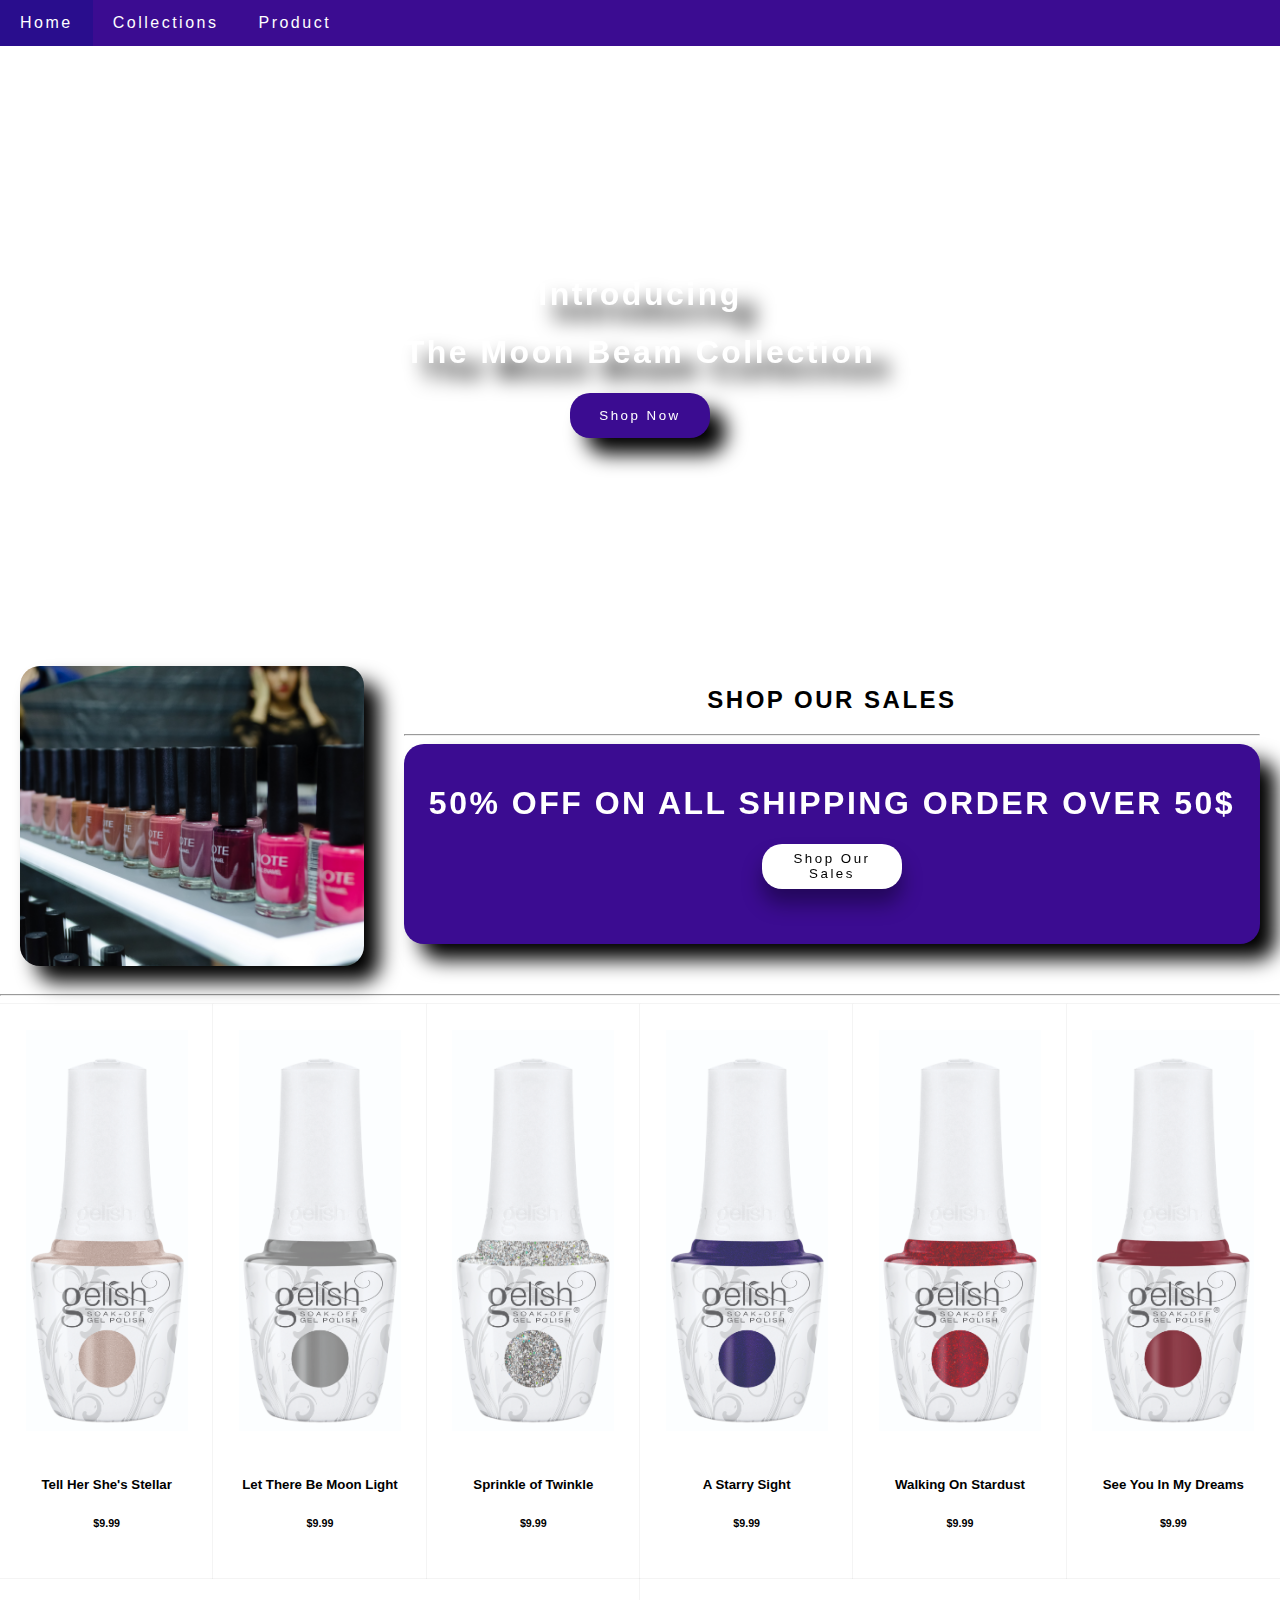
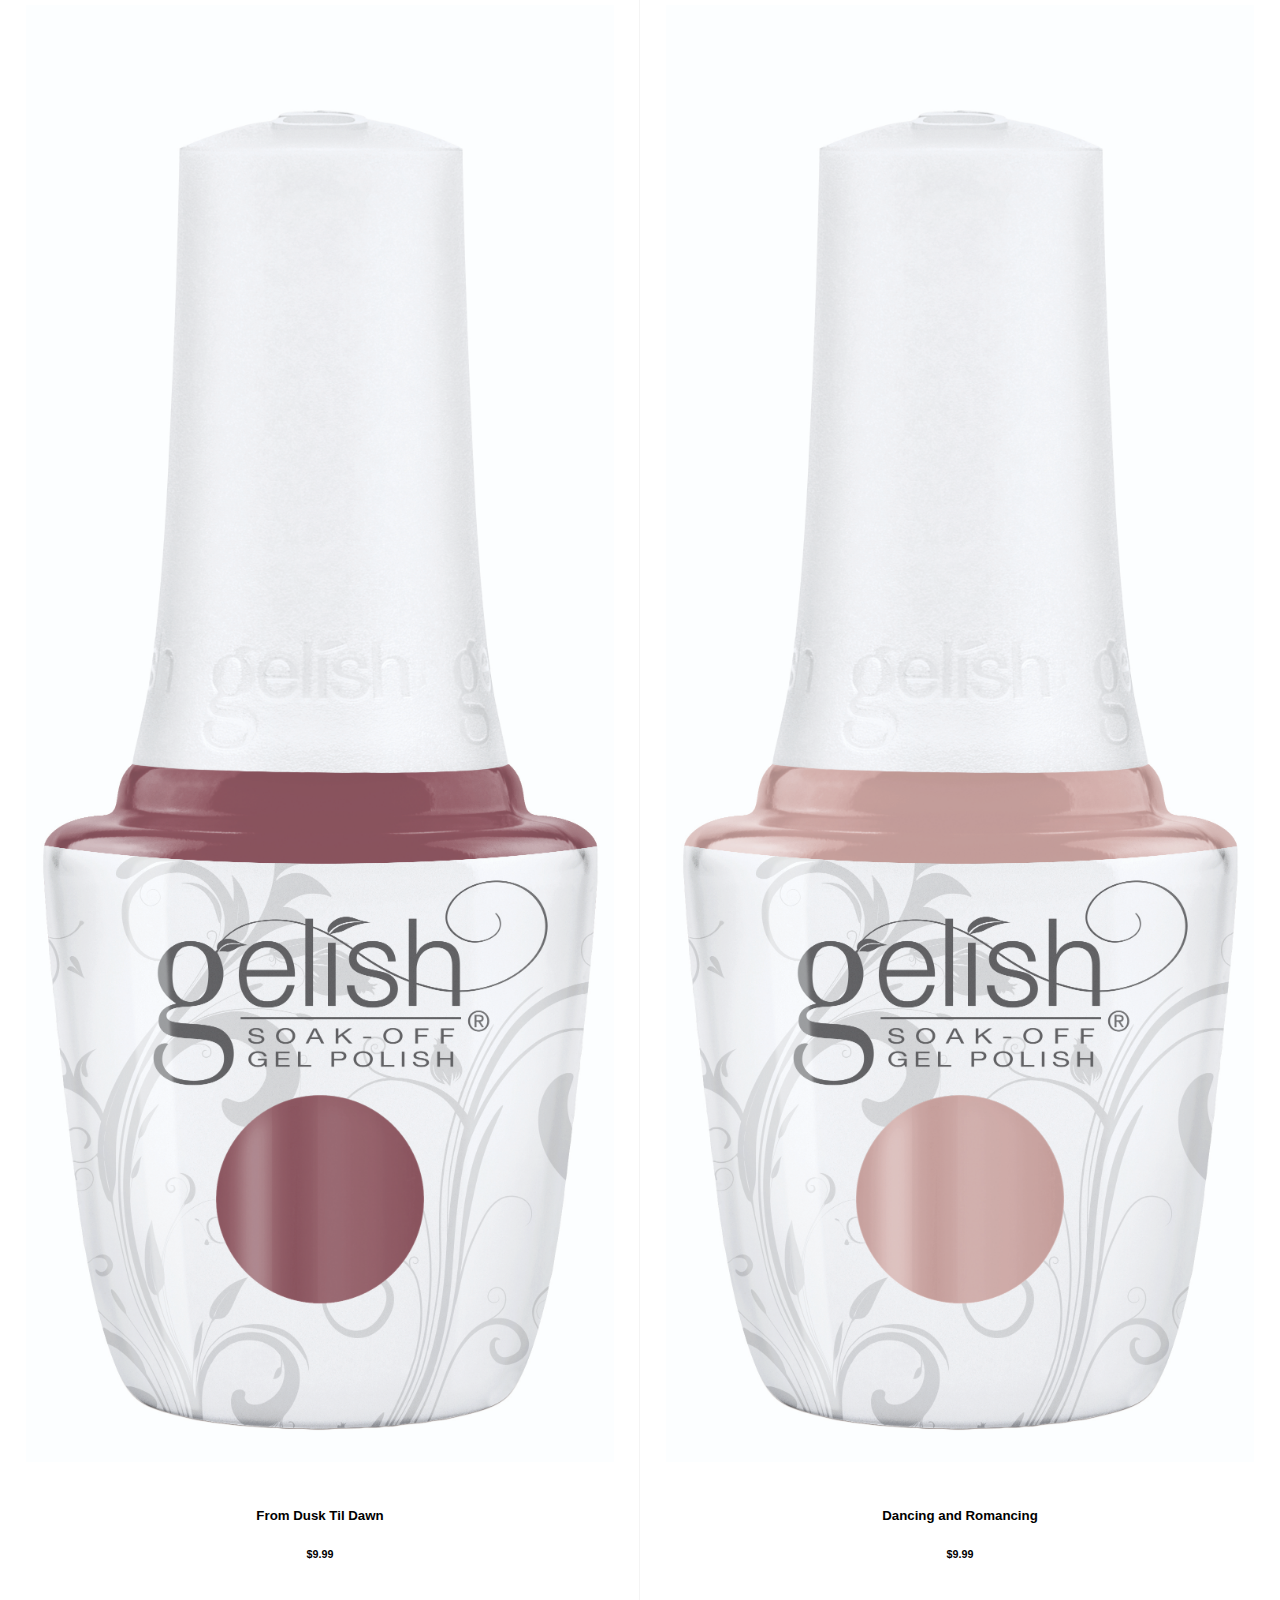
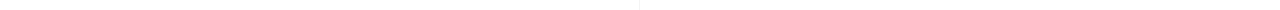
==== index.html @ 3ac52301 "large update." ====
<!DOCTYPE html>
<html>

<head>
    <title>Page Title</title>
    <meta charset="UTF-8">
    <meta name="viewport" content="width=device-width, initial-scale=1">
    <link rel="stylesheet" href='index.css'>
</head>

<body>



    <!-- Navigation Bar -->
    <div class="navbar">
        <a href="#">Home</a>
        <a href="#">Collections</a>
        <a href="#">Product</a>
    </div>

    <!-- Header -->
    <div class="header">
        <div class="header-text">
            <h1>Introducing</h1>
            <h1>The Moon Beam Collection</h1>
            <button class="header-button">Shop Now</button>
        </div>
    </div>



    <!-- The flexible grid (content) -->
    <div class="row">
        <div class="side">
            <div class="side-img"></div>
        </div>
        <div class="main">
            <h2>SHOP OUR SALES</h2>
            <hr>
            <div class="shop-sales">
                <h1>50% OFF ON ALL SHIPPING ORDER OVER 50$ </h1>
                <button class="sales-button">Shop Our Sales</button>
            </div>
        </div>
    </div>
    <hr>

    <section class="products">
        <div class="product-card">
            <div class="product-image">
                <img src="/assets/Bottles/GEL-W-H-19-1110365-TellHerShesStellar.jpg">
            </div>
            <div class="product-info">
                <h5>Tell Her She's Stellar</h5>
                <h6>$9.99</h6>
            </div>
        </div>
        <div class="product-card">
            <div class="product-image">
                <img src="/assets/Bottles/GEL-W-H-19-1110366-LetThereBeMoonlight.jpg">
            </div>
            <div class="product-info">
                <h5>Let There Be Moon Light</h5>
                <h6>$9.99</h6>
            </div>
        </div>
        <div class="product-card">
            <div class="product-image">
                <img src="/assets/Bottles/GEL-W-H-19-1110367-SprinkleofTwinkle.jpg">
            </div>
            <div class="product-info">
                <h5>Sprinkle of Twinkle</h5>
                <h6>$9.99</h6>
            </div>
        </div>
        <div class="product-card">
            <div class="product-image">
                <img src="/assets/Bottles/GEL-W-H-19-1110368-AStarrySight.jpg">
            </div>
            <div class="product-info">
                <h5>A Starry Sight</h5>
                <h6>$9.99</h6>
            </div>
        </div>
        <div class="product-card">
            <div class="product-image">
                <img src="/assets/Bottles/GEL-W-H-19-1110369-WalkingOnStardust.jpg">
            </div>
            <div class="product-info">
                <h5>Walking On Stardust </h5>
                <h6>$9.99</h6>
            </div>
        </div>
        <div class="product-card">
            <div class="product-image">
                <img src="/assets/Bottles/GEL-W-H-19-1110370-SeeYouInMyDreams.jpg">
            </div>
            <div class="product-info">
                <h5>See You In My Dreams </h5>
                <h6>$9.99</h6>
            </div>
        </div>
        <div class="product-card">
            <div class="product-image">
                <img src="/assets/Bottles/GEL-W-H-19-1110371-FromDuskTilDawn.jpg">
            </div>
            <div class="product-info">
                <h5>From Dusk Til Dawn </h5>
                <h6>$9.99</h6>
            </div>
        </div>
        <div class="product-card">
            <div class="product-image">
                <img src="/assets/Bottles/GEL-W-H-19-1110372-DancingAndRomancing.jpg">
            </div>
            <div class="product-info">
                <h5>Dancing and Romancing</h5>
                <h6>$9.99</h6>
            </div>
        </div>
    </section>



</body>

</html>
---- index.css ----
* {
  box-sizing: border-box;
}

/* Style the body */
body {
  font-family: Arial;
  margin: 0;
}

/* Header/logo Title */
.header {
  padding: 60px;
  text-align: center;
  background: url('/assets/GEL-HM-10243-0H2A7945-med.jpg');
  color: white;
  background-position: center; /* Center the image */
  background-repeat: no-repeat; /* Do not repeat the image */
  background-size: cover;
  height: 600px;
  align-content: center;
  display: flex;
  justify-content: center;
  align-items: center;
}
.header-button {
  border-radius: 20px;
  background-color: rgb(59, 12, 145);
  color: white;
  border: none;
  width: 140px;
  height: 45px;
  letter-spacing: 2.5px;
  transition: all 0.3s ease 0s;
  cursor: pointer;
  outline: none;
}
.header-button:hover {
  width: 140px;
  height: 45px;
  background-color: rgb(59, 12, 145);
  box-shadow: 0px 15px 20px rgba(16, 14, 134, 0.4);
  color: #fff;
  transform: translateY(-7px);
}

.header-text {
  filter: drop-shadow(16px 16px 10px black);
  letter-spacing: 2.5px;
}

/* Style the top navigation bar */
.navbar {
  display: flex;
  background-color: rgb(59, 12, 145);
}

/* Style the navigation bar links */
.navbar a {
  color: white;
  padding: 14px 20px;
  text-decoration: none;
  text-align: center;
  letter-spacing: 2.5px;
}

/* Change color on hover */
.navbar a:hover {
  background-color: rgba(16, 14, 134, 0.4);
  color: white;
}

/* Column container */
.row {
  display: flex;
  flex-wrap: wrap;
}

/* Create two unequal columns that sits next to each other */
/* Sidebar/left column */
.side {
  flex: 30%;
  background-color: white;
  padding: 20px;
}

.shop-sales {
  height: 200px;
  width: 100%;
  padding: 20px;
  background-color: rgb(59, 12, 145);
  border-radius: 20px;
  height: 200px;
  text-align: center;
  color: white;
  filter: drop-shadow(16px 16px 10px black);
}
.sales-button {
  border-radius: 20px;
  background-color: white;
  color: black;
  border: none;
  width: 140px;
  height: 45px;
  box-shadow: 0px 15px 20px rgba(1, 0, 12, 0.4);
  letter-spacing: 2.5px;
  transition: all 0.3s ease 0s;
  cursor: pointer;
  outline: none;
}

.sales-button:hover {
  width: 140px;
  height: 45px;
  background-color: white;
  box-shadow: 0px 15px 20px rgba(1, 0, 12, 0.4);
  color: black;
  transform: translateY(-7px);
}
/* Main column */
.main {
  flex: 70%;
  background-color: white;
  padding: 20px;
  text-align: center;
  letter-spacing: 2.5px;
}

.products {
  display: flex;
  flex-wrap: wrap;
}

.product-card {
  display: flex;
  flex-direction: column;

  padding: 2%;
  flex: 1 16%;

  background-color: #fff;
  box-shadow: 0px 0px 1px 0px rgba(0, 0, 0, 0.25);
}

.product-image img {
  width: 100%;
}

.product-info {
  margin-top: auto;
  padding-top: 20px;
  text-align: center;
}

.side-img {
  background: url('/assets/frederick-medina-LW2sL5QEmyk-unsplash.jpg');
  background-position: center; /* Center the image */
  background-repeat: no-repeat; /* Do not repeat the image */
  background-size: cover;
  width: 100%;
  padding: 20px;
  height: 300px;
  border-radius: 20px;
  filter: drop-shadow(16px 16px 10px black);
}

/* Responsive layout - when the screen is less than 700px wide, make the two columns stack on top of each other instead of next to each other */
@media only screen and (min-width: 768px) and (max-width: 1024px) {
  .row,
  .navbar {
    flex-direction: column;
  }
  .shop-sales {
    height: 250px;
  }
  .row-2 {
    flex-direction: column;
  }
  .side-img {
    filter: drop-shadow(8px 8px 5px black);
  }
  .shop-sales {
    filter: drop-shadow(8px 8px 5px black);
  }
}

@media only screen and (min-width: 375px) and (max-width: 812px) {
  .row,
  .navbar {
    flex-direction: column;
  }
  .shop-sales {
    height: 250px;
  }
  .row-2 {
    flex-direction: column;
  }
  .side-img {
    filter: drop-shadow(8px 8px 5px black);
  }
  .shop-sales {
    filter: drop-shadow(8px 8px 5px black);
  }
  .product-card {
    flex: 1 21%;
  }
}
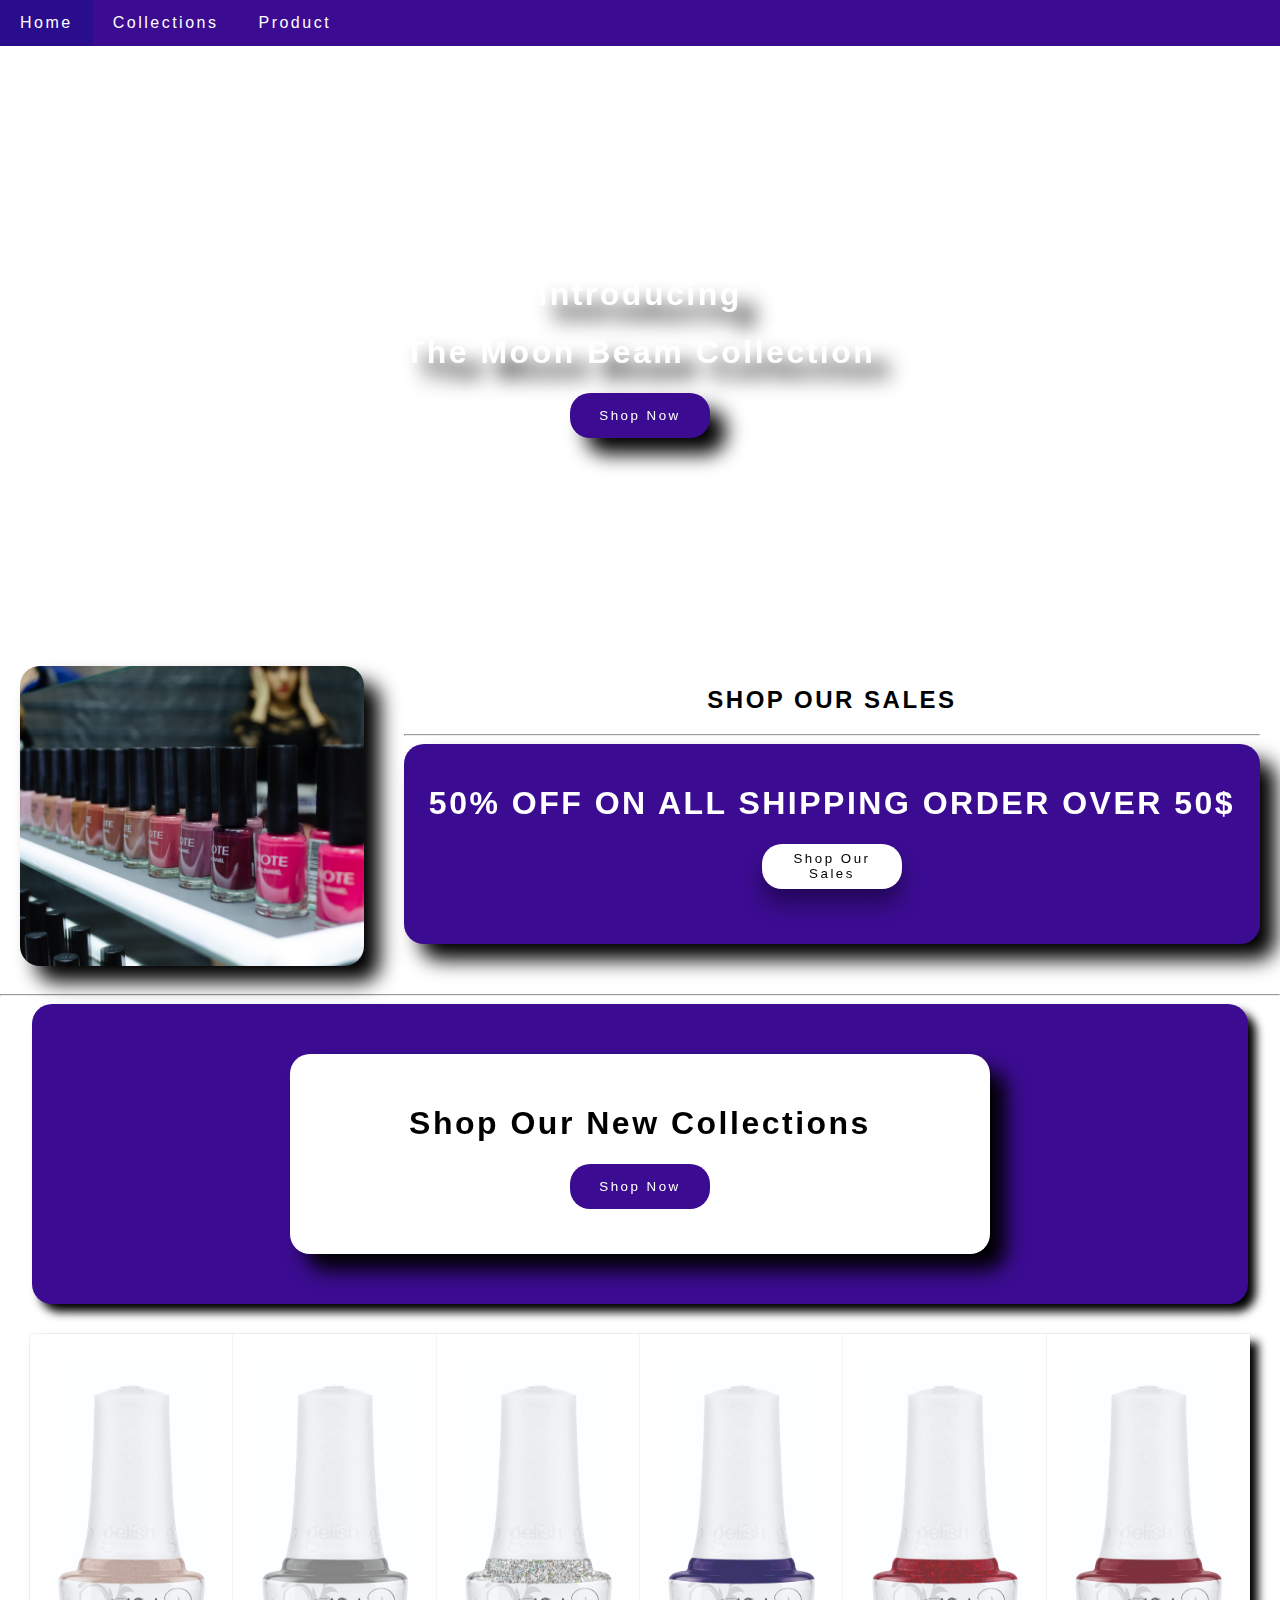
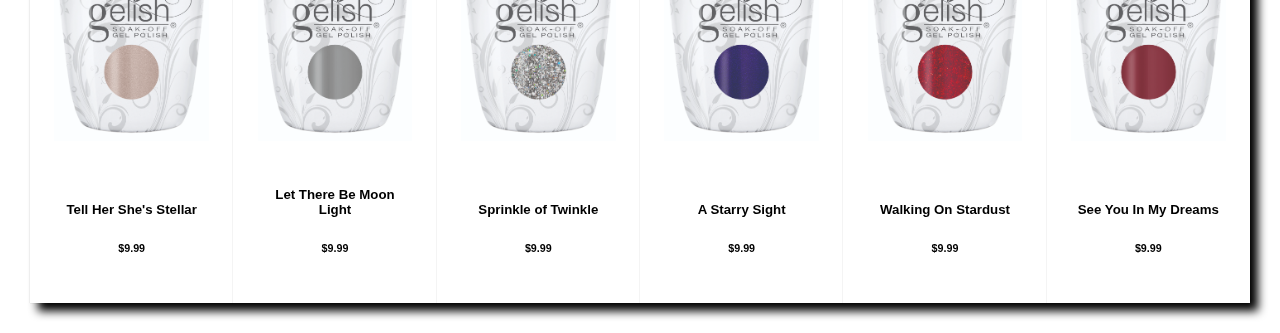
==== commit b7e6938e: "home page styling and product place done" ====
--- a/index.html
+++ b/index.html
@@ -45,6 +45,15 @@
         </div>
     </div>
     <hr>
+    <div class="preview-collec">
+        <div class="top-tier-box">
+            <div class="collec-box">
+                <h1>Shop Our New Collections</h1>
+                <button class="header-button">Shop Now</button>
+            </div>
+        </div>
+    </div>
+
 
     <section class="products">
         <div class="product-card">
@@ -101,24 +110,6 @@
                 <h6>$9.99</h6>
             </div>
         </div>
-        <div class="product-card">
-            <div class="product-image">
-                <img src="/assets/Bottles/GEL-W-H-19-1110371-FromDuskTilDawn.jpg">
-            </div>
-            <div class="product-info">
-                <h5>From Dusk Til Dawn </h5>
-                <h6>$9.99</h6>
-            </div>
-        </div>
-        <div class="product-card">
-            <div class="product-image">
-                <img src="/assets/Bottles/GEL-W-H-19-1110372-DancingAndRomancing.jpg">
-            </div>
-            <div class="product-info">
-                <h5>Dancing and Romancing</h5>
-                <h6>$9.99</h6>
-            </div>
-        </div>
     </section>
 
 
--- a/index.css
+++ b/index.css
@@ -90,7 +90,6 @@
   padding: 20px;
   background-color: rgb(59, 12, 145);
   border-radius: 20px;
-  height: 200px;
   text-align: center;
   color: white;
   filter: drop-shadow(16px 16px 10px black);
@@ -126,9 +125,42 @@
   letter-spacing: 2.5px;
 }
 
+.preview-collec {
+  display: flex;
+  flex-wrap: wrap;
+  justify-content: center;
+  align-items: center;
+}
+
+.top-tier-box {
+  display: flex;
+  flex-direction: column;
+  background-color: rgb(59, 12, 145);
+  padding: 50px;
+  text-align: center;
+  letter-spacing: 2.5px;
+  width: 95%;
+  align-items: center;
+  border-radius: 20px;
+  filter: drop-shadow(8px 8px 5px black);
+}
+
+.collec-box {
+  height: 200px;
+  width: 700px;
+  padding: 30px;
+  background-color: white;
+  border-radius: 20px;
+  text-align: center;
+  filter: drop-shadow(16px 16px 10px black);
+}
 .products {
   display: flex;
   flex-wrap: wrap;
+  padding: 30px;
+  border: 10px;
+  filter: drop-shadow(8px 8px 5px black);
+  border-radius: 20px;
 }
 
 .product-card {
@@ -137,7 +169,7 @@
 
   padding: 2%;
   flex: 1 16%;
-
+  justify-content: space-between;
   background-color: #fff;
   box-shadow: 0px 0px 1px 0px rgba(0, 0, 0, 0.25);
 }
@@ -182,6 +214,10 @@
   .shop-sales {
     filter: drop-shadow(8px 8px 5px black);
   }
+  .collec-box {
+    width: 300px;
+    height: 300px;
+  }
 }
 
 @media only screen and (min-width: 375px) and (max-width: 812px) {
@@ -204,4 +240,8 @@
   .product-card {
     flex: 1 21%;
   }
-}
+  .collec-box {
+    width: 300px;
+    height: 300px;
+  }
+}
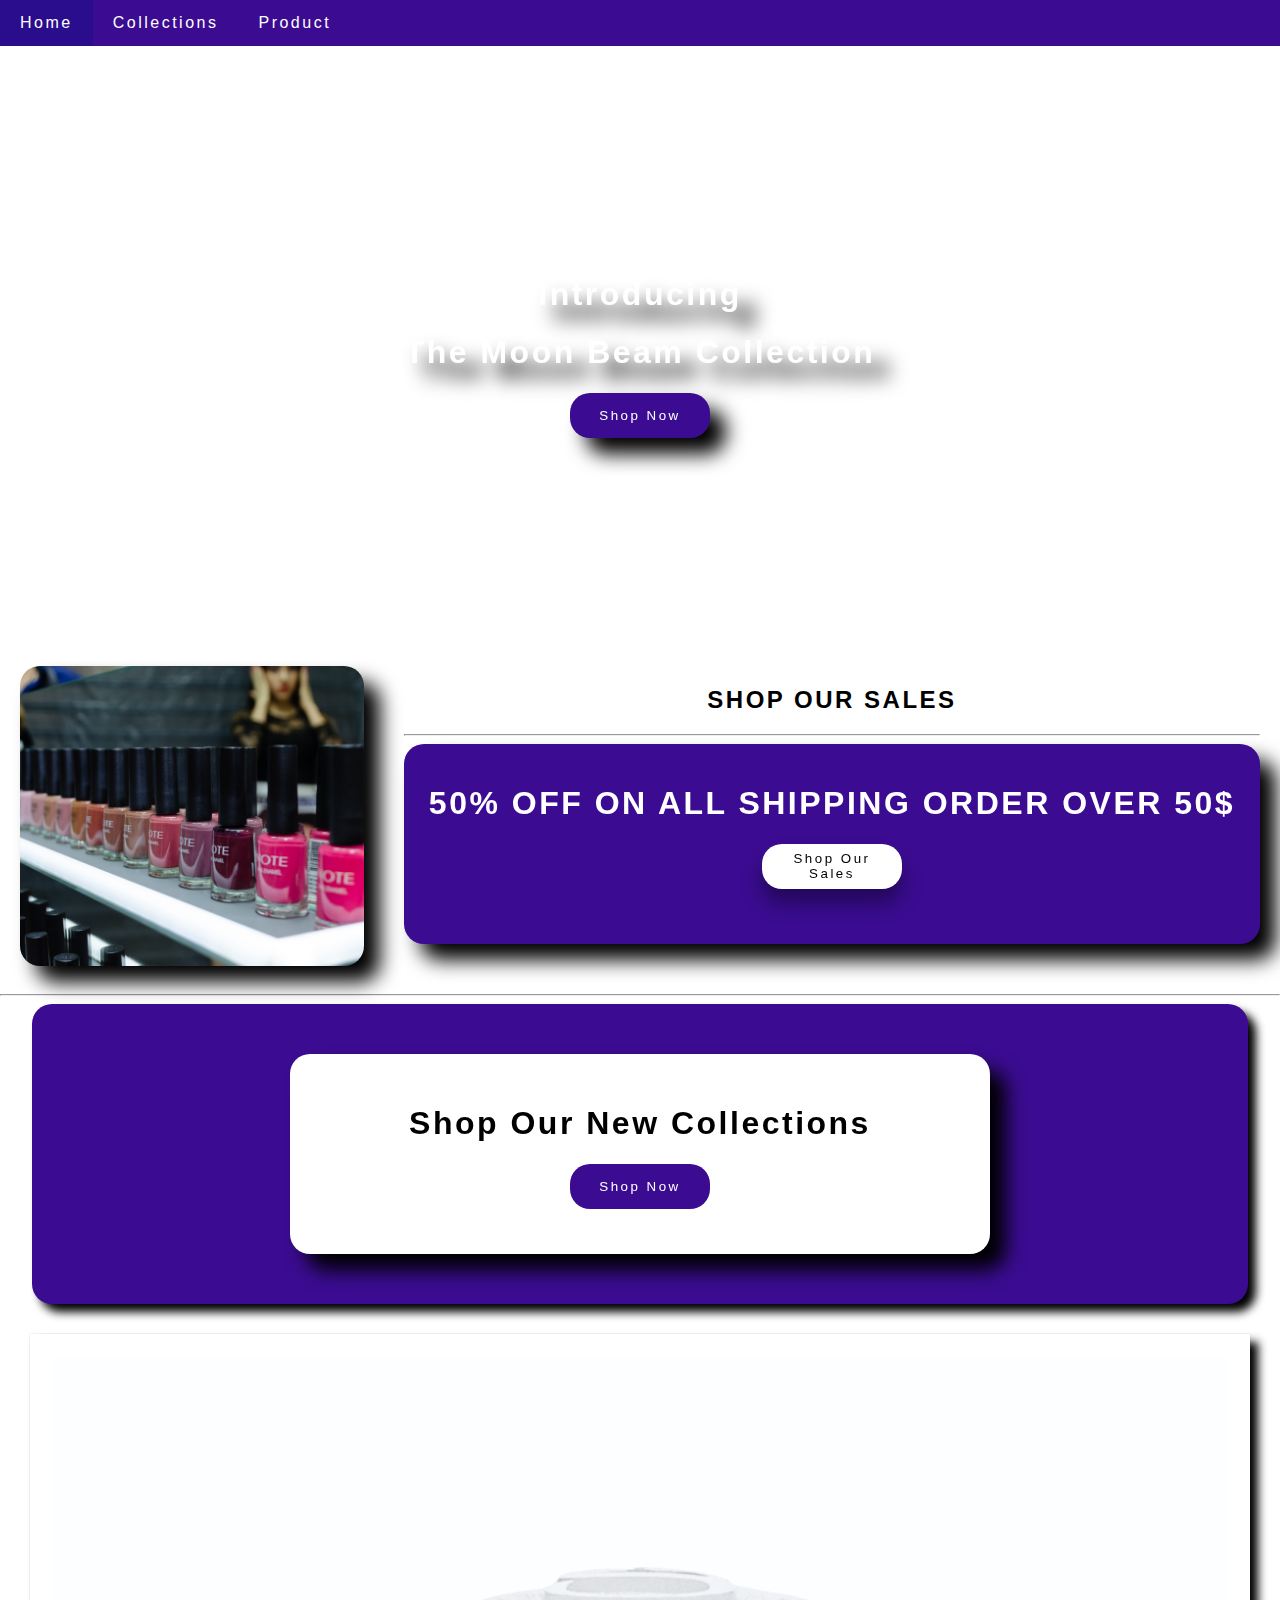
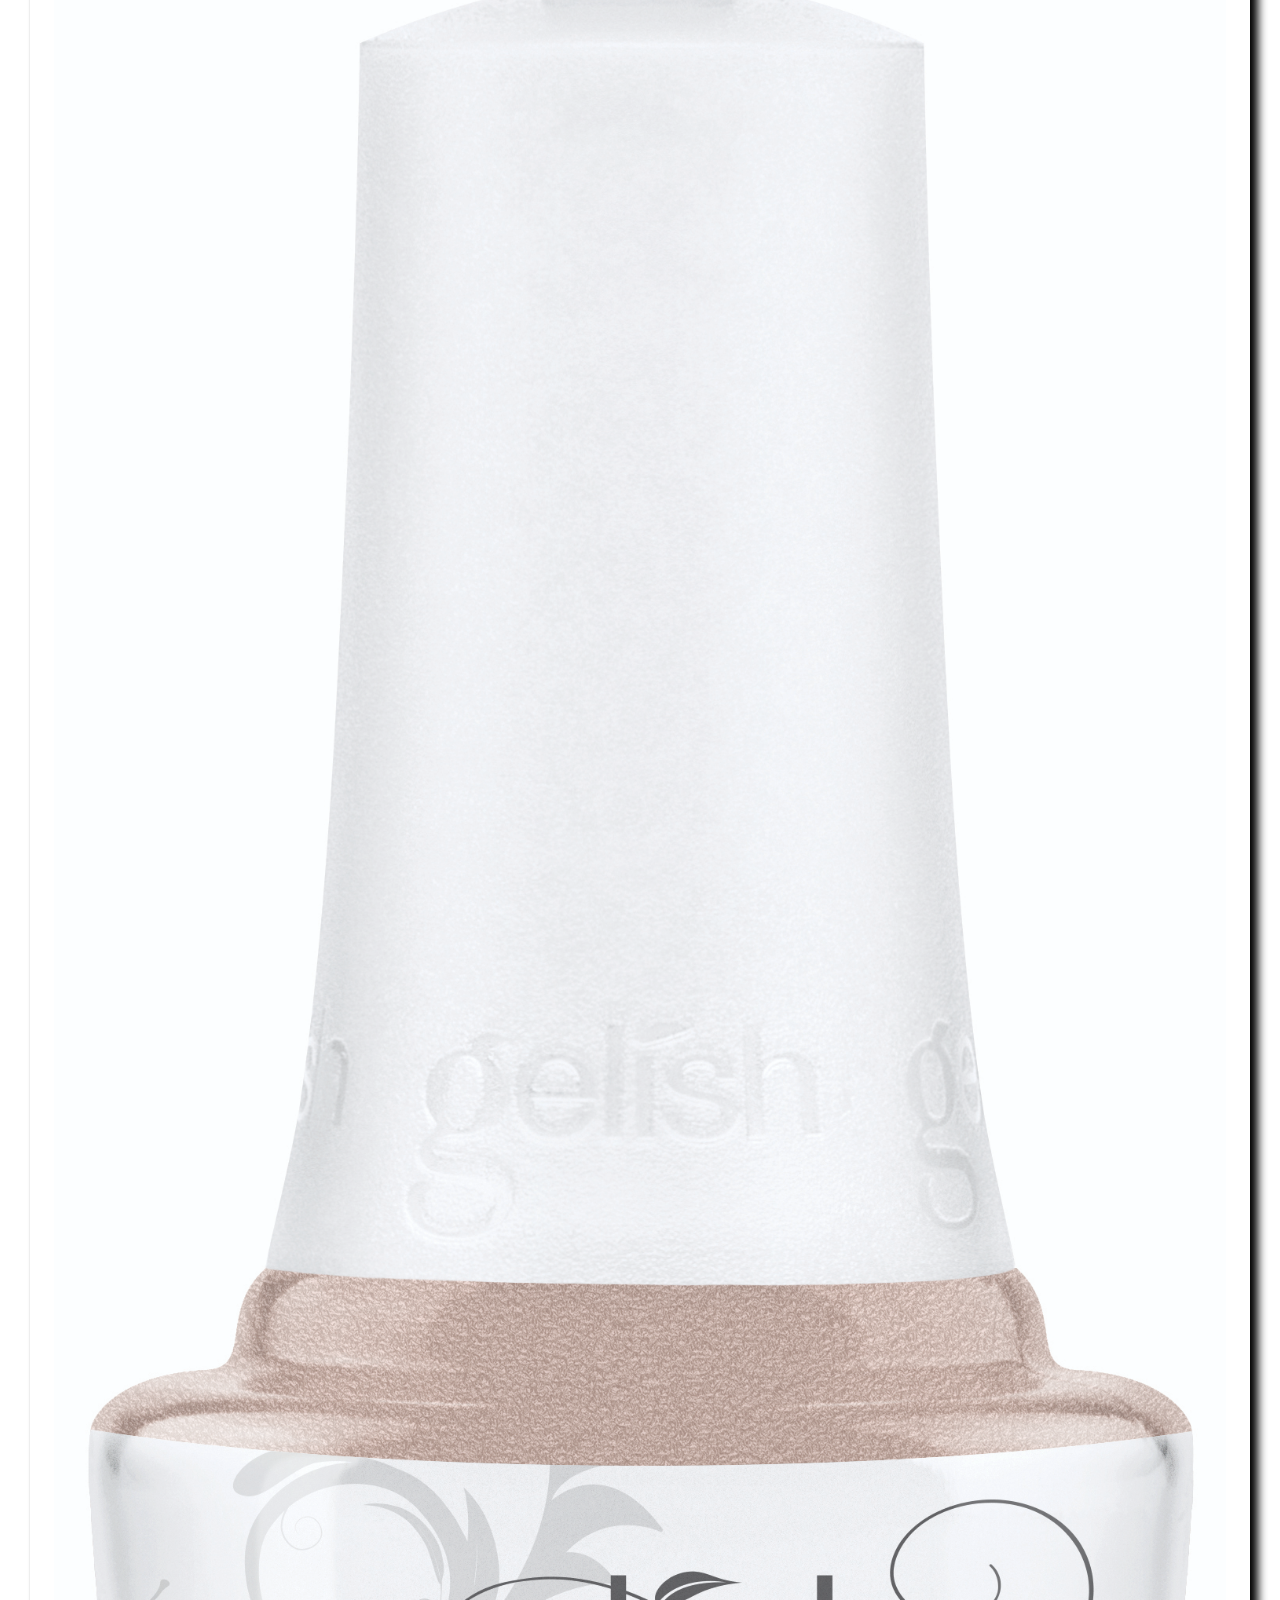
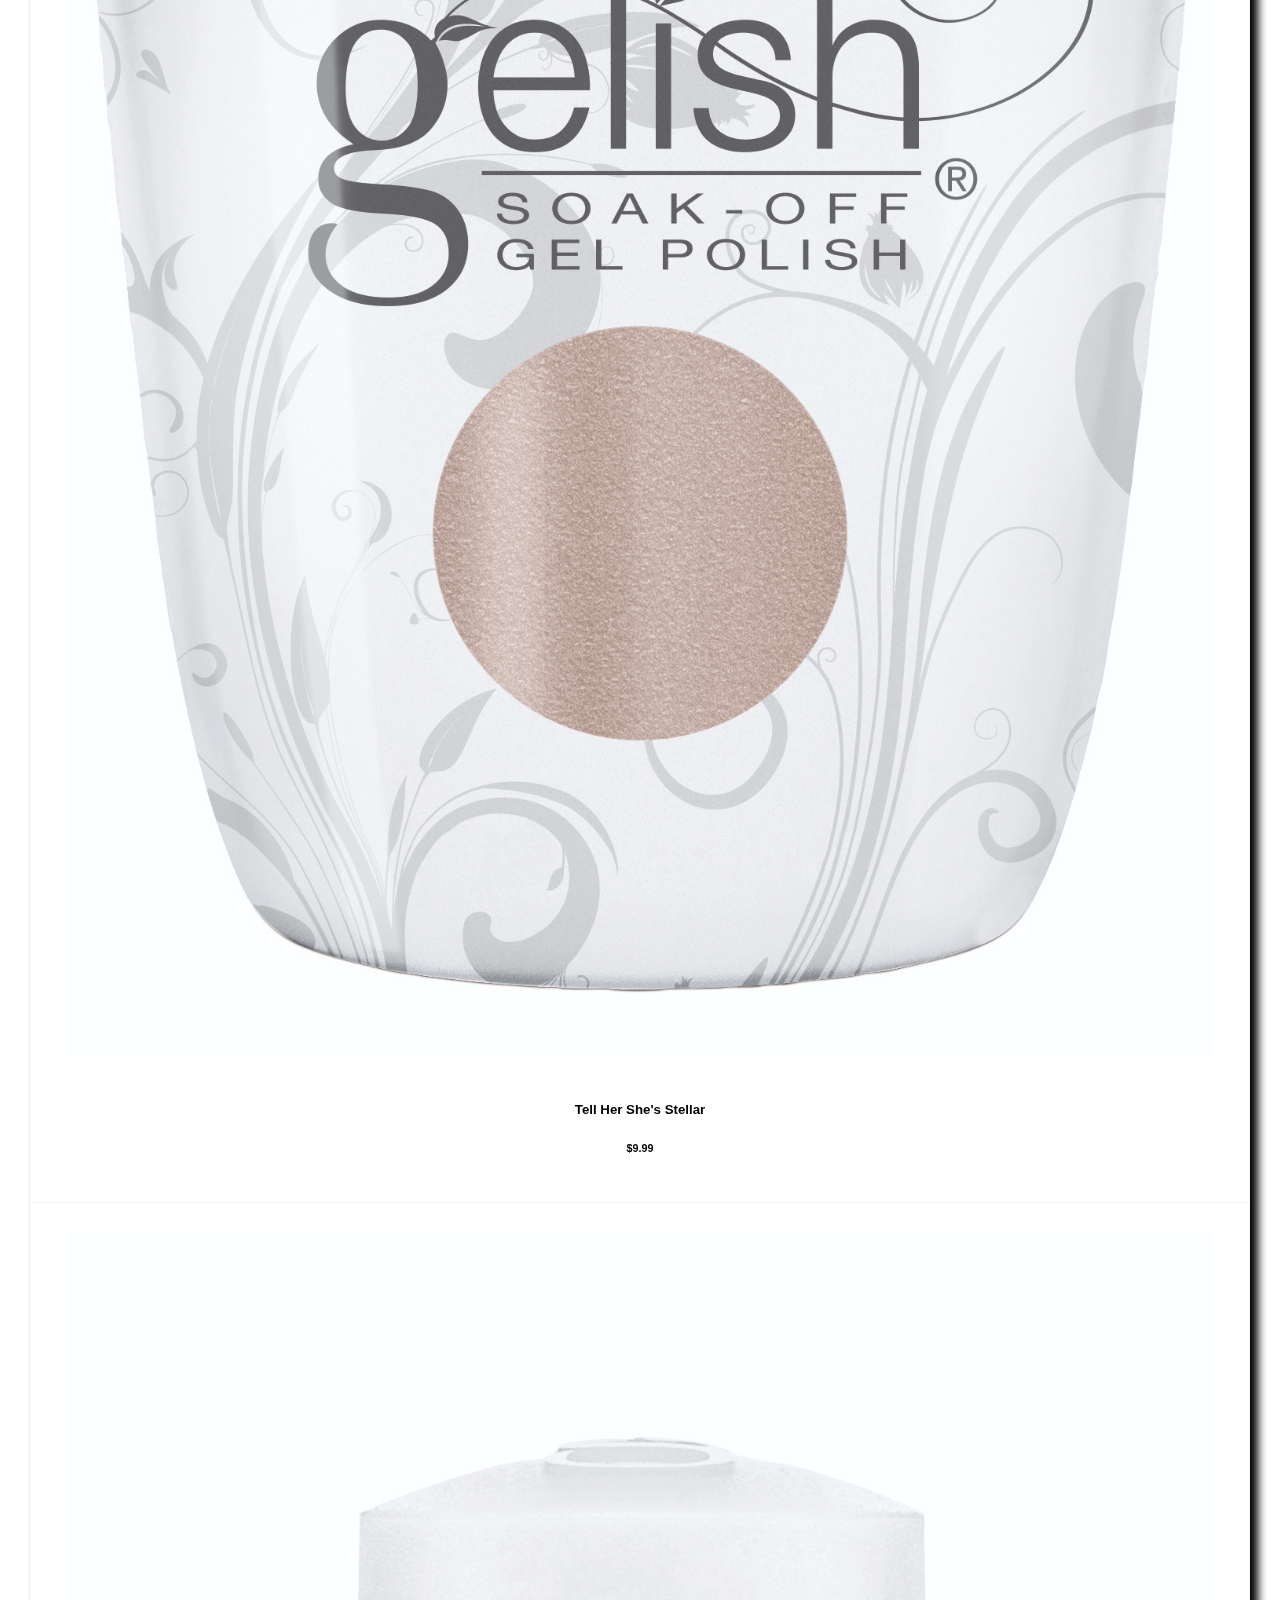
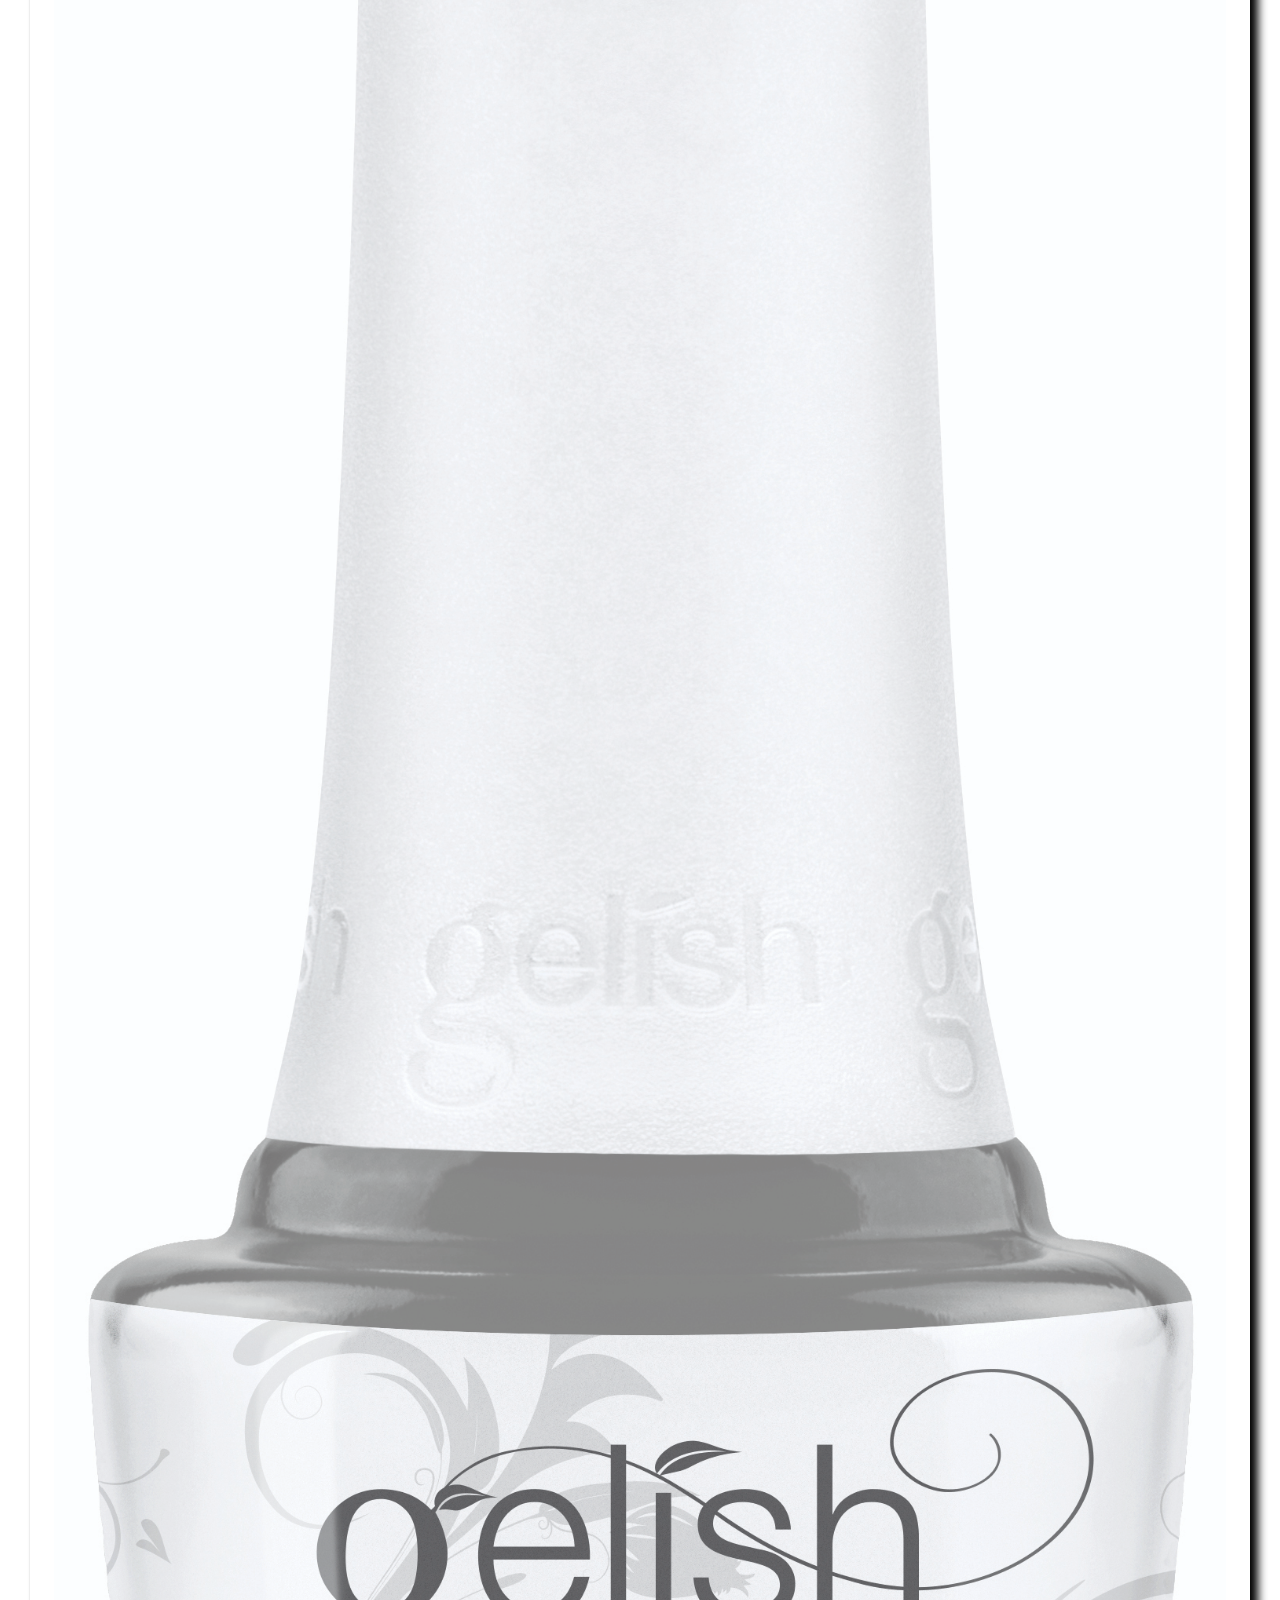
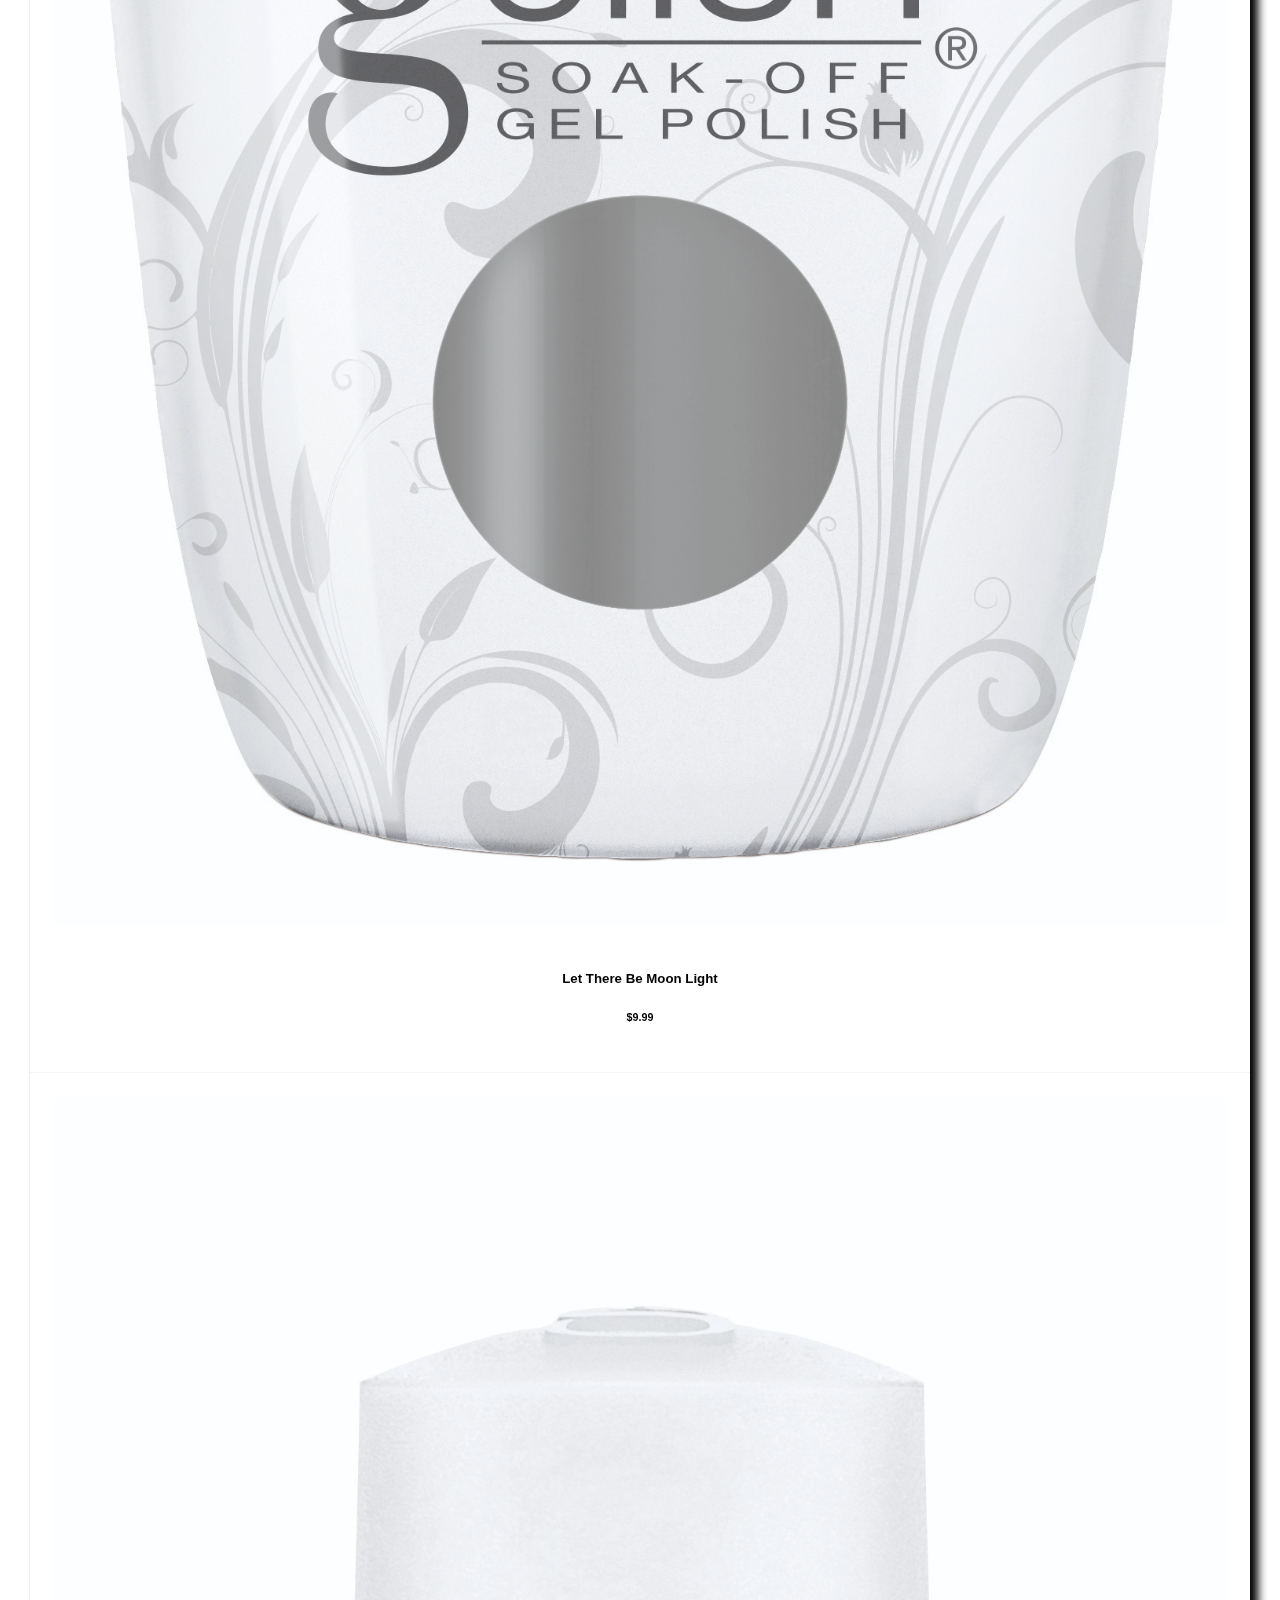
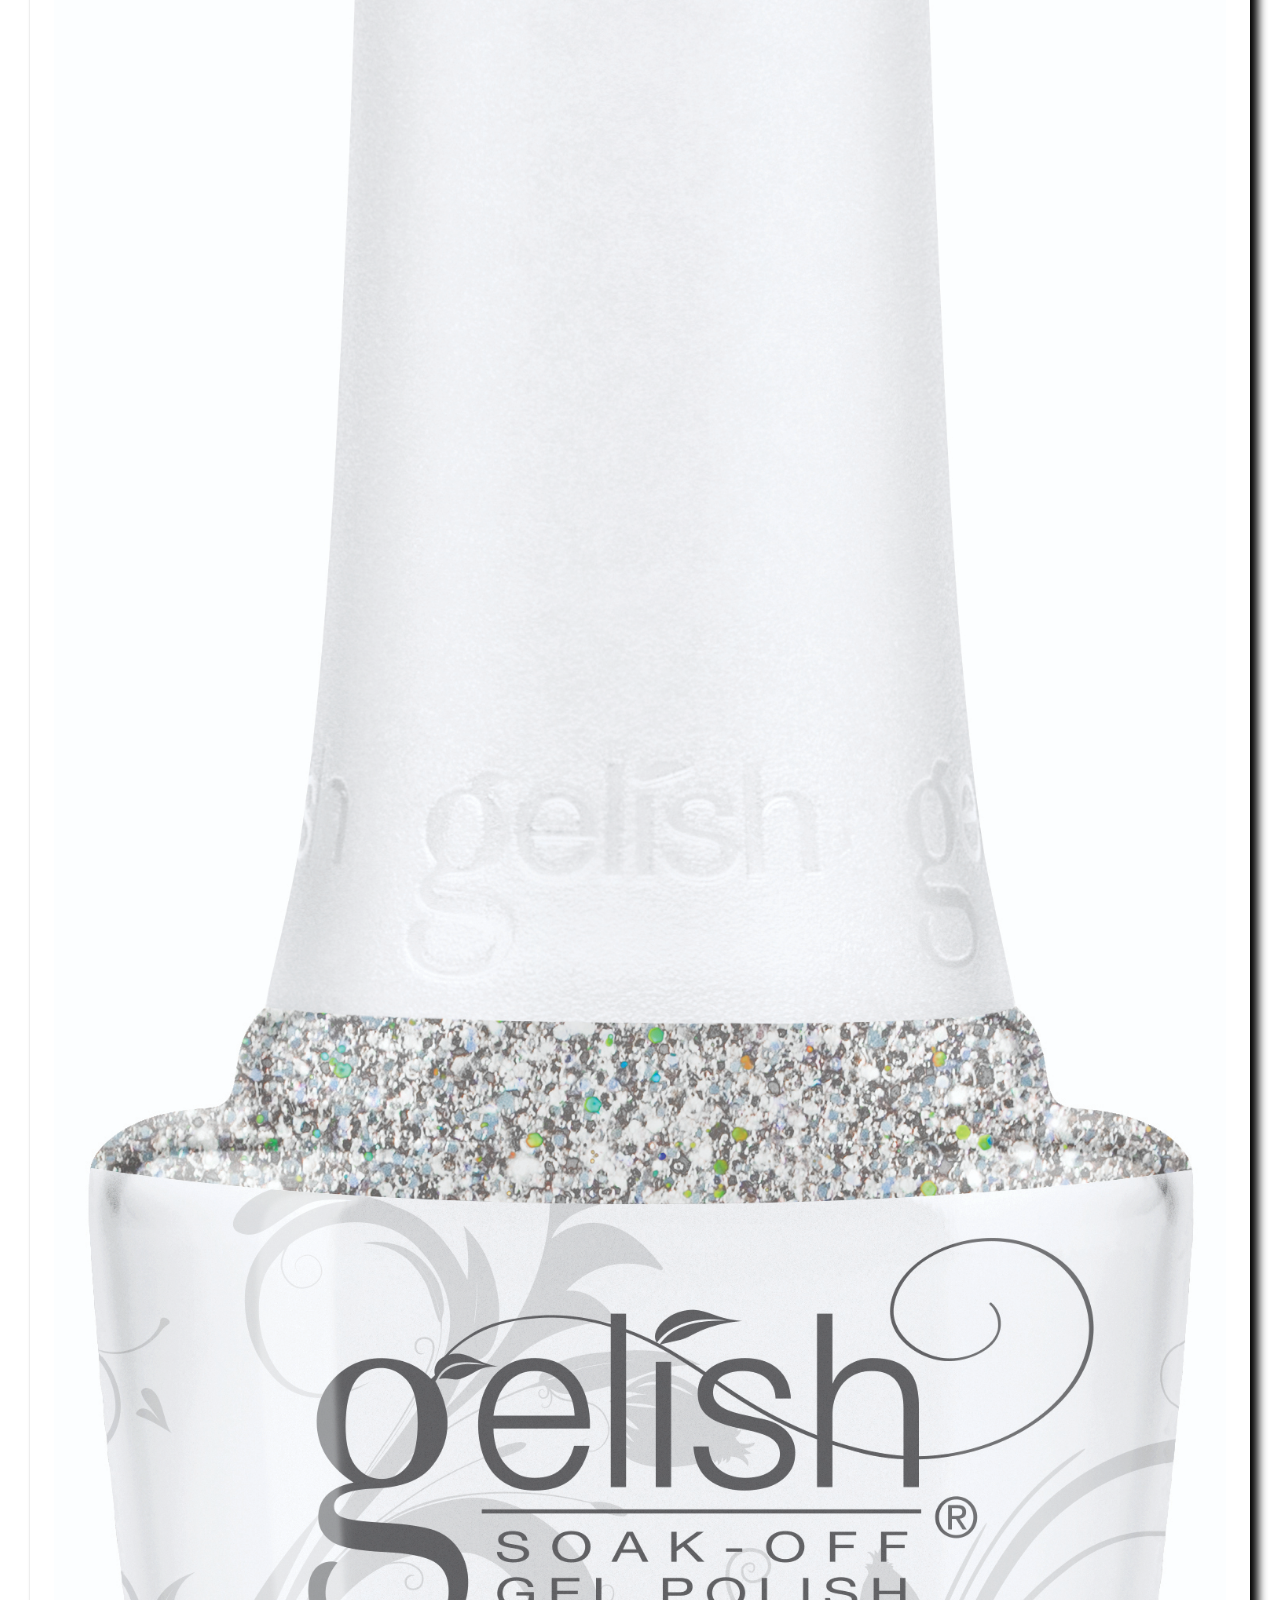
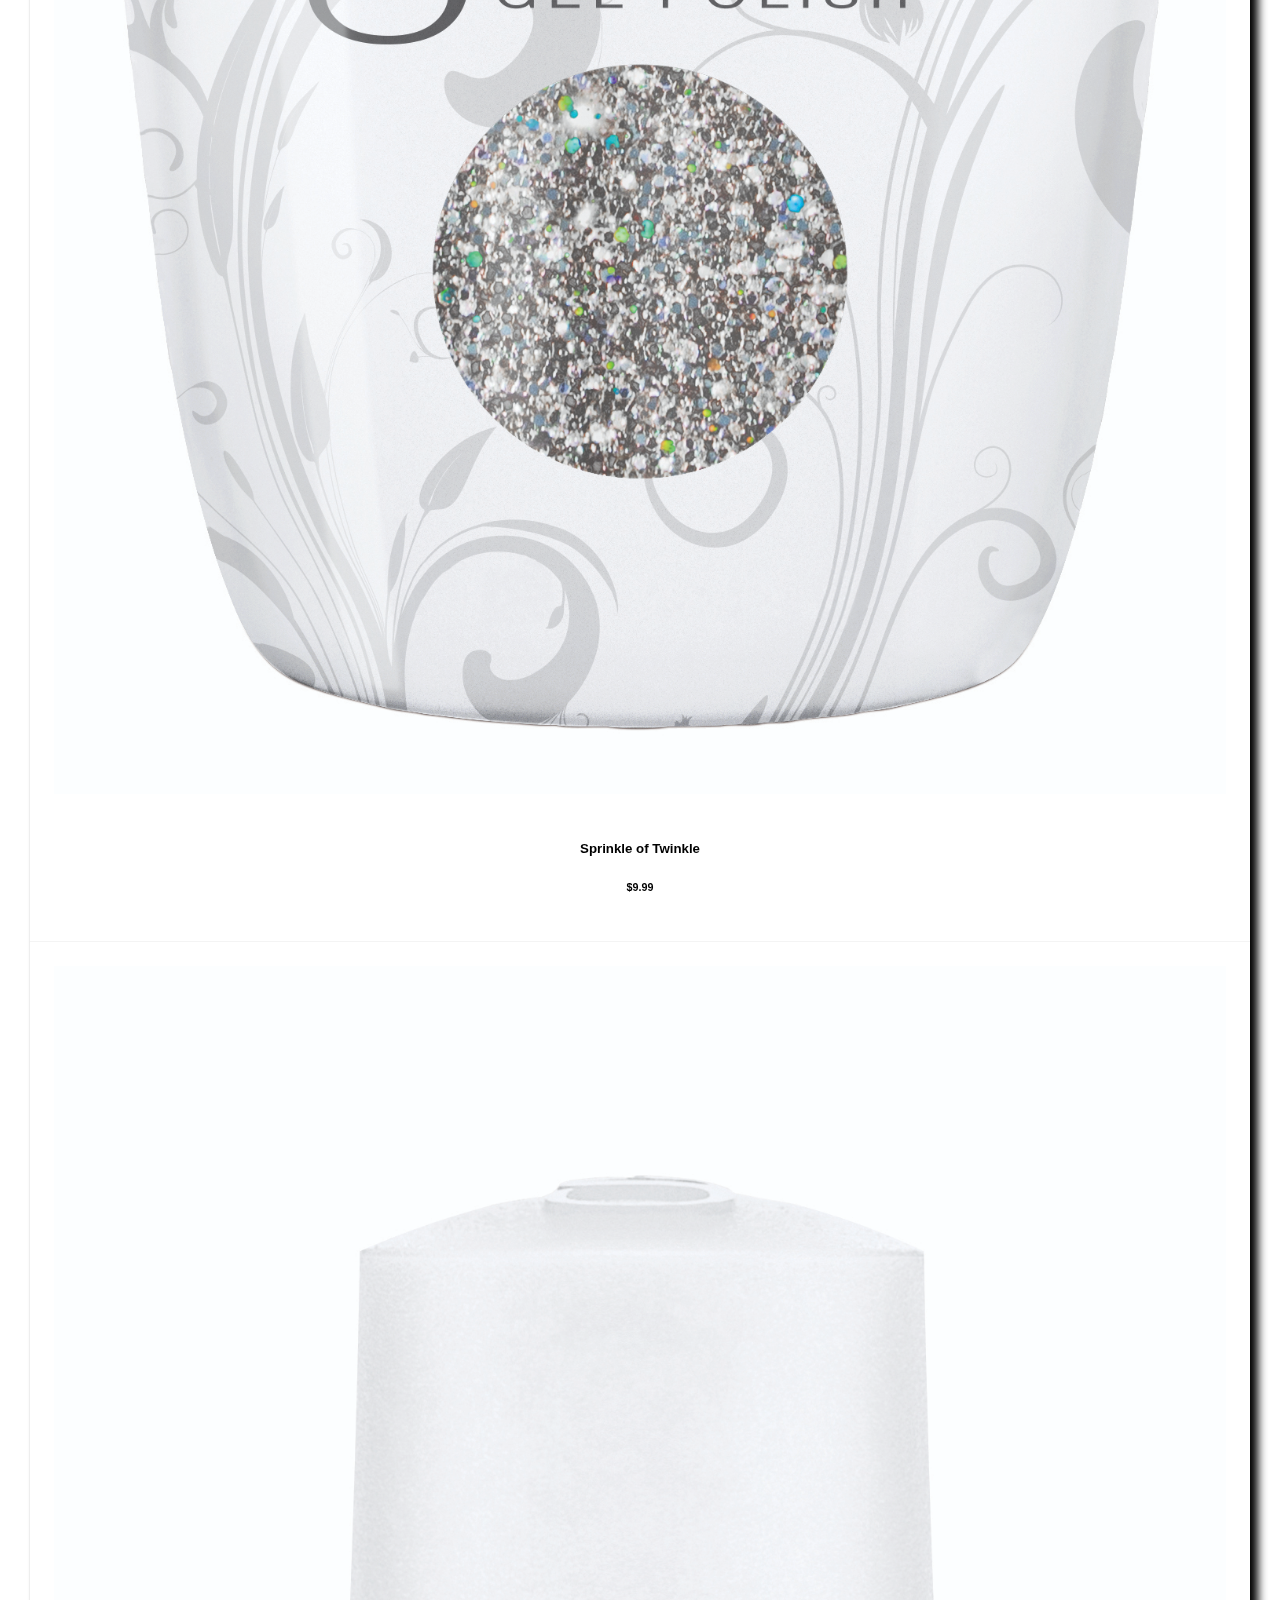
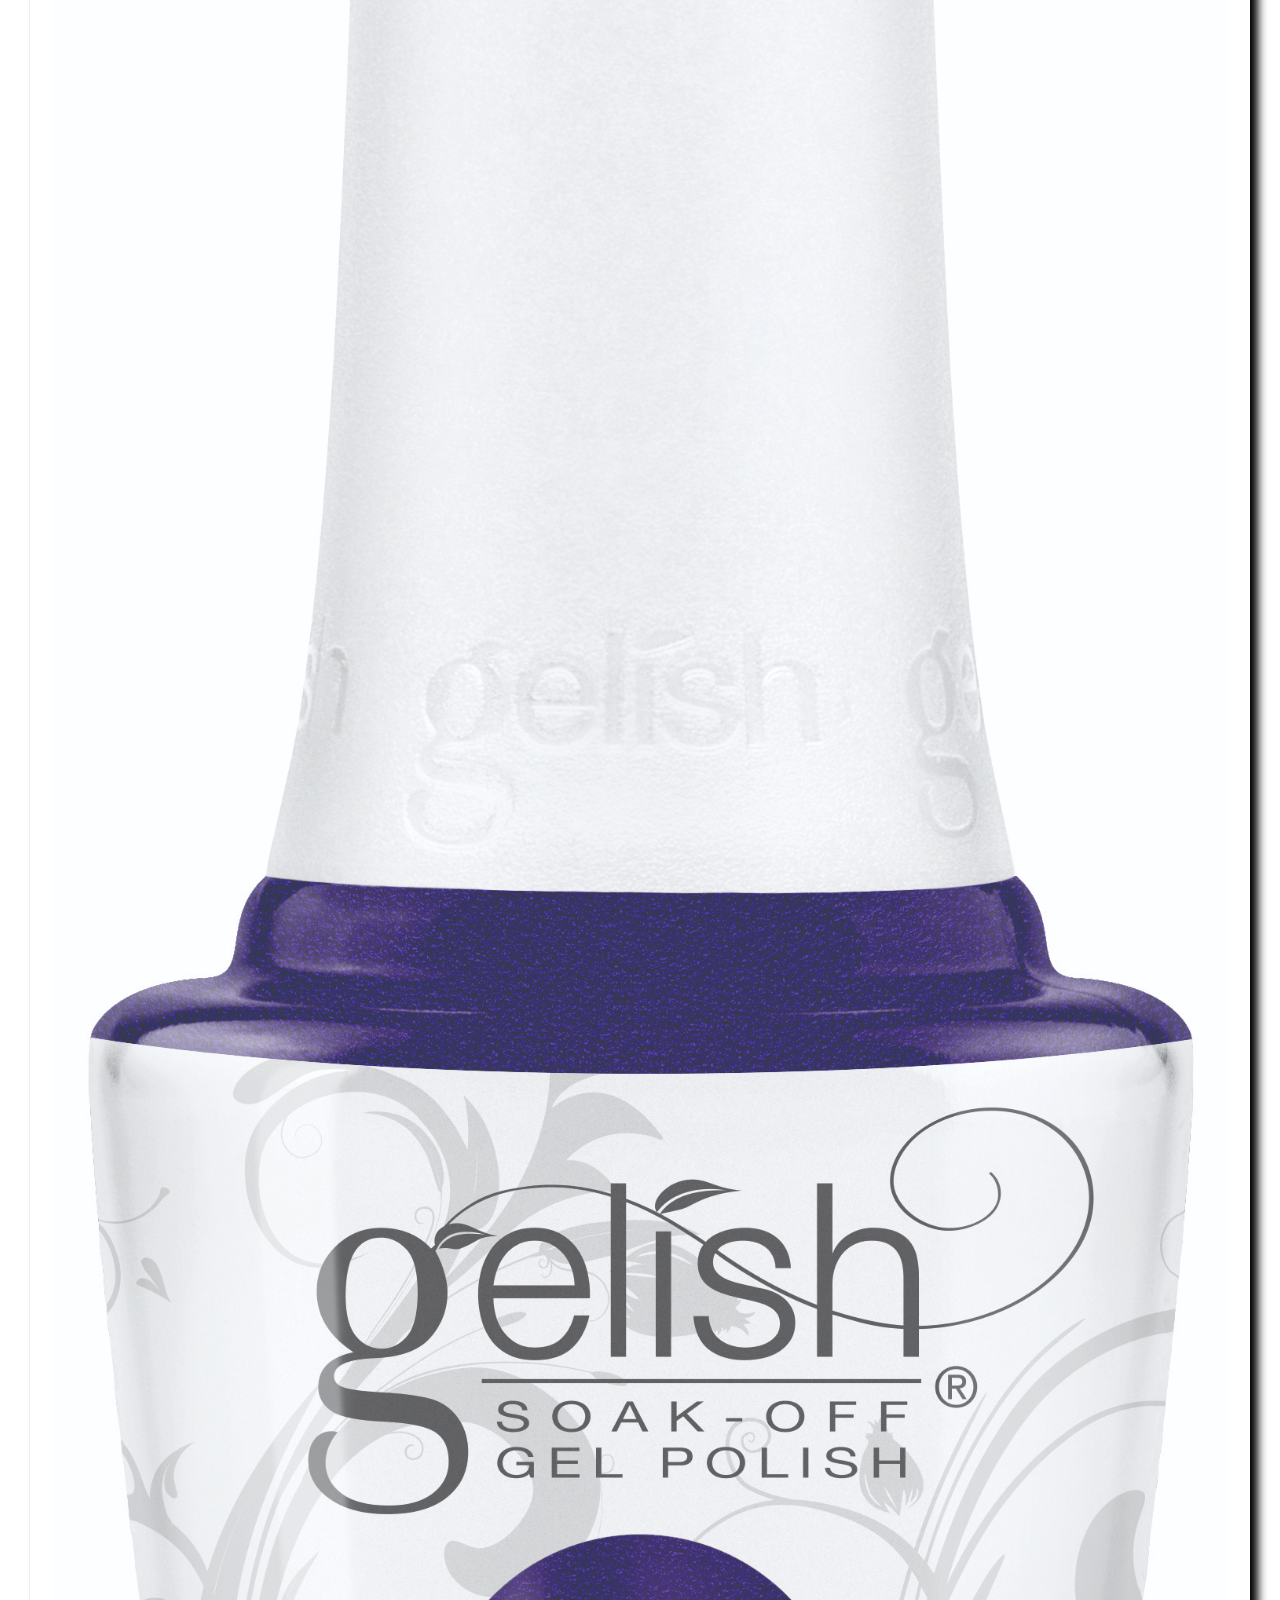
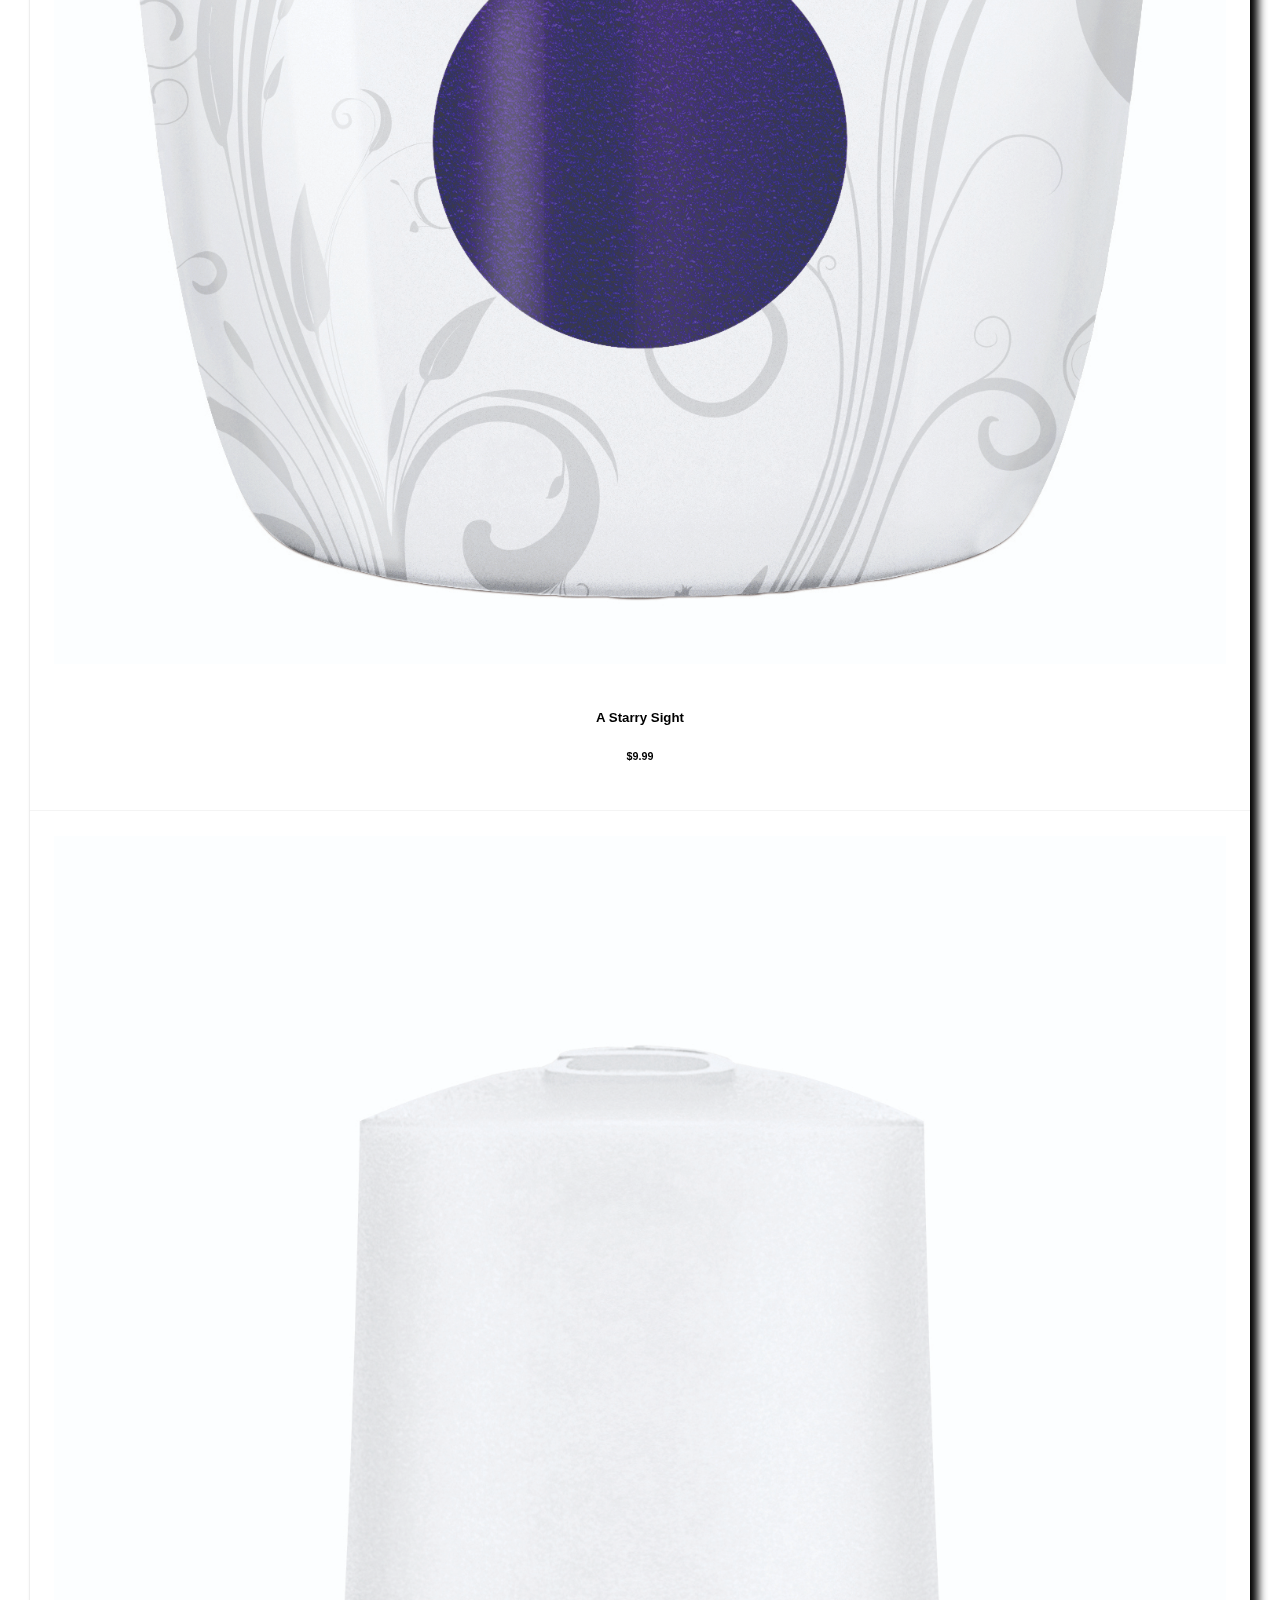
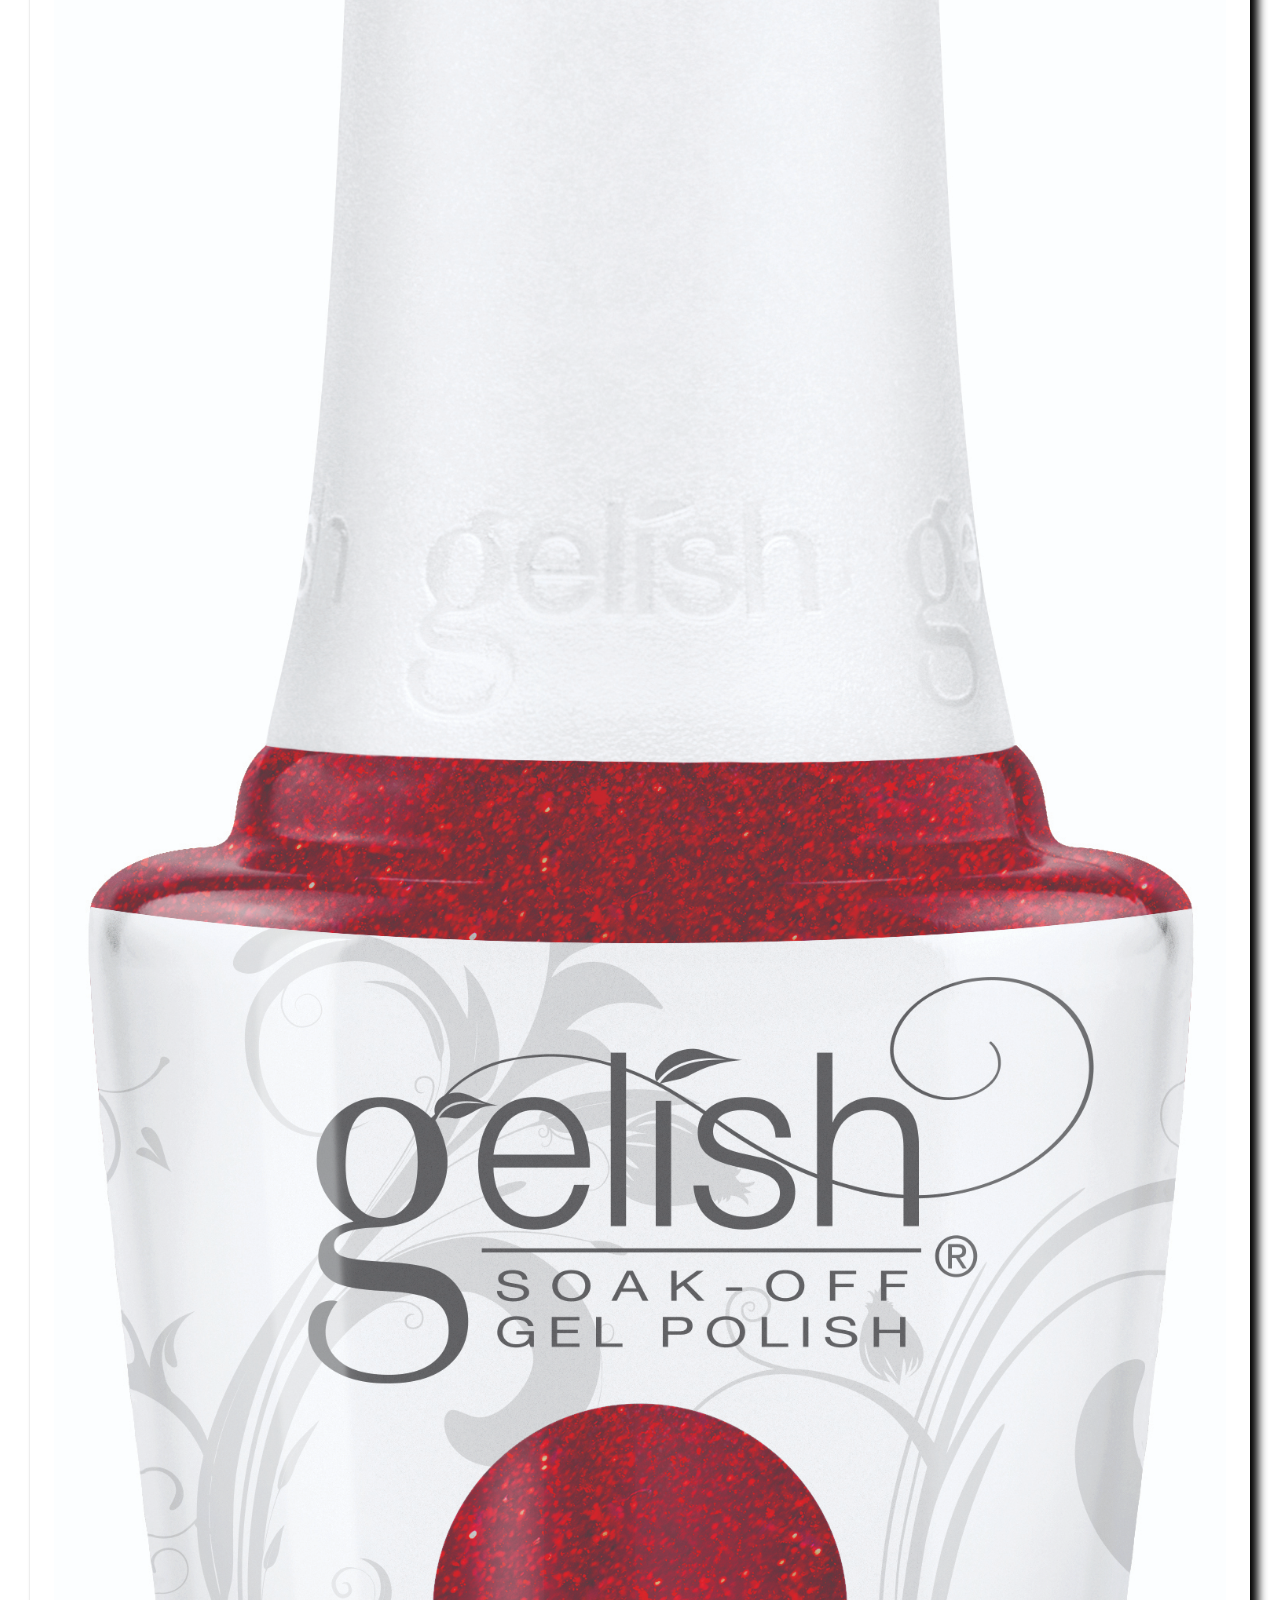
==== commit 700500af: "sort of working products page" ====
--- a/index.html
+++ b/index.html
@@ -14,9 +14,9 @@
 
     <!-- Navigation Bar -->
     <div class="navbar">
-        <a href="#">Home</a>
-        <a href="#">Collections</a>
-        <a href="#">Product</a>
+        <a href="/index.html">Home</a>
+        <a href="/collections.html">Collections</a>
+        <a href="/product.html">Product</a>
     </div>
 
     <!-- Header -->
--- a/index.css
+++ b/index.css
@@ -12,7 +12,7 @@
 .header {
   padding: 60px;
   text-align: center;
-  background: url('/assets/GEL-HM-10243-0H2A7945-med.jpg');
+  background: url('/assets/GEL-HM-10243-0H2A7484-med.jpg');
   color: white;
   background-position: center; /* Center the image */
   background-repeat: no-repeat; /* Do not repeat the image */
@@ -168,7 +168,7 @@
   flex-direction: column;
 
   padding: 2%;
-  flex: 1 16%;
+  flex: 1 100%;
   justify-content: space-between;
   background-color: #fff;
   box-shadow: 0px 0px 1px 0px rgba(0, 0, 0, 0.25);
